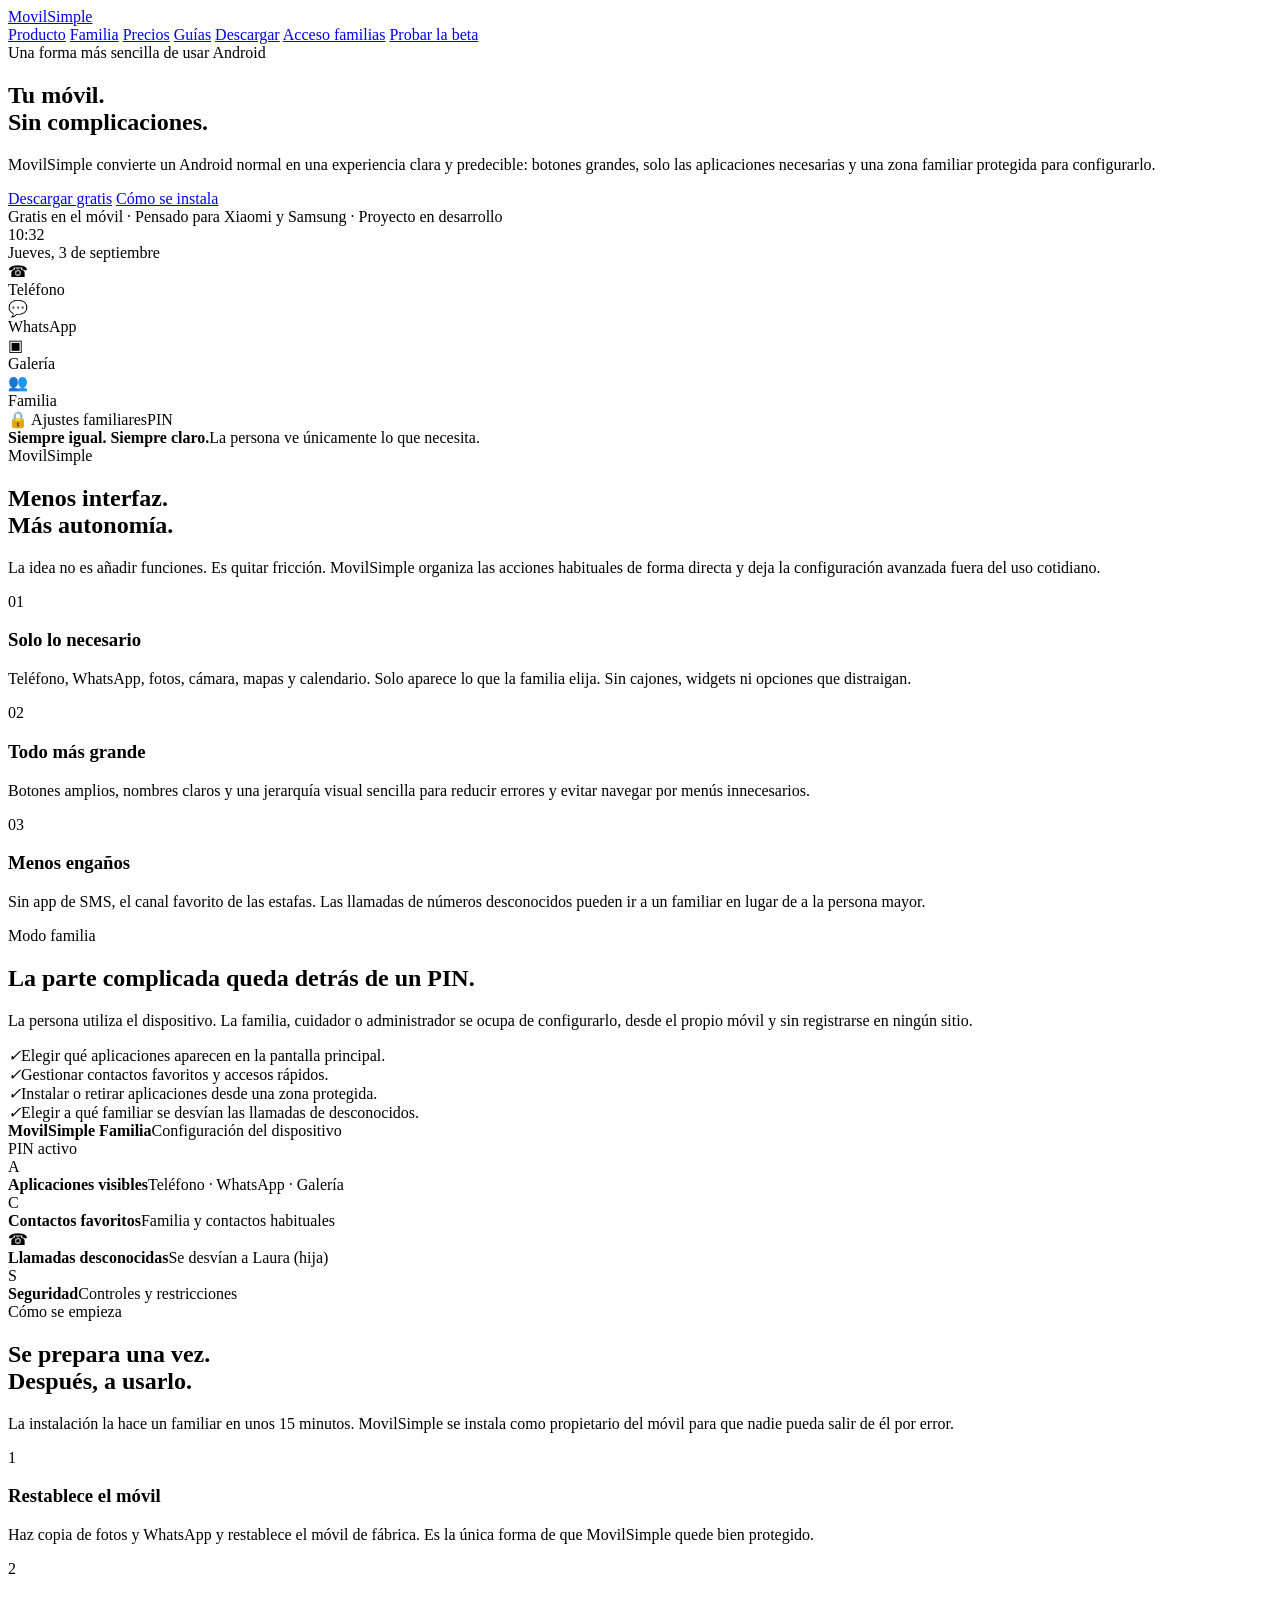
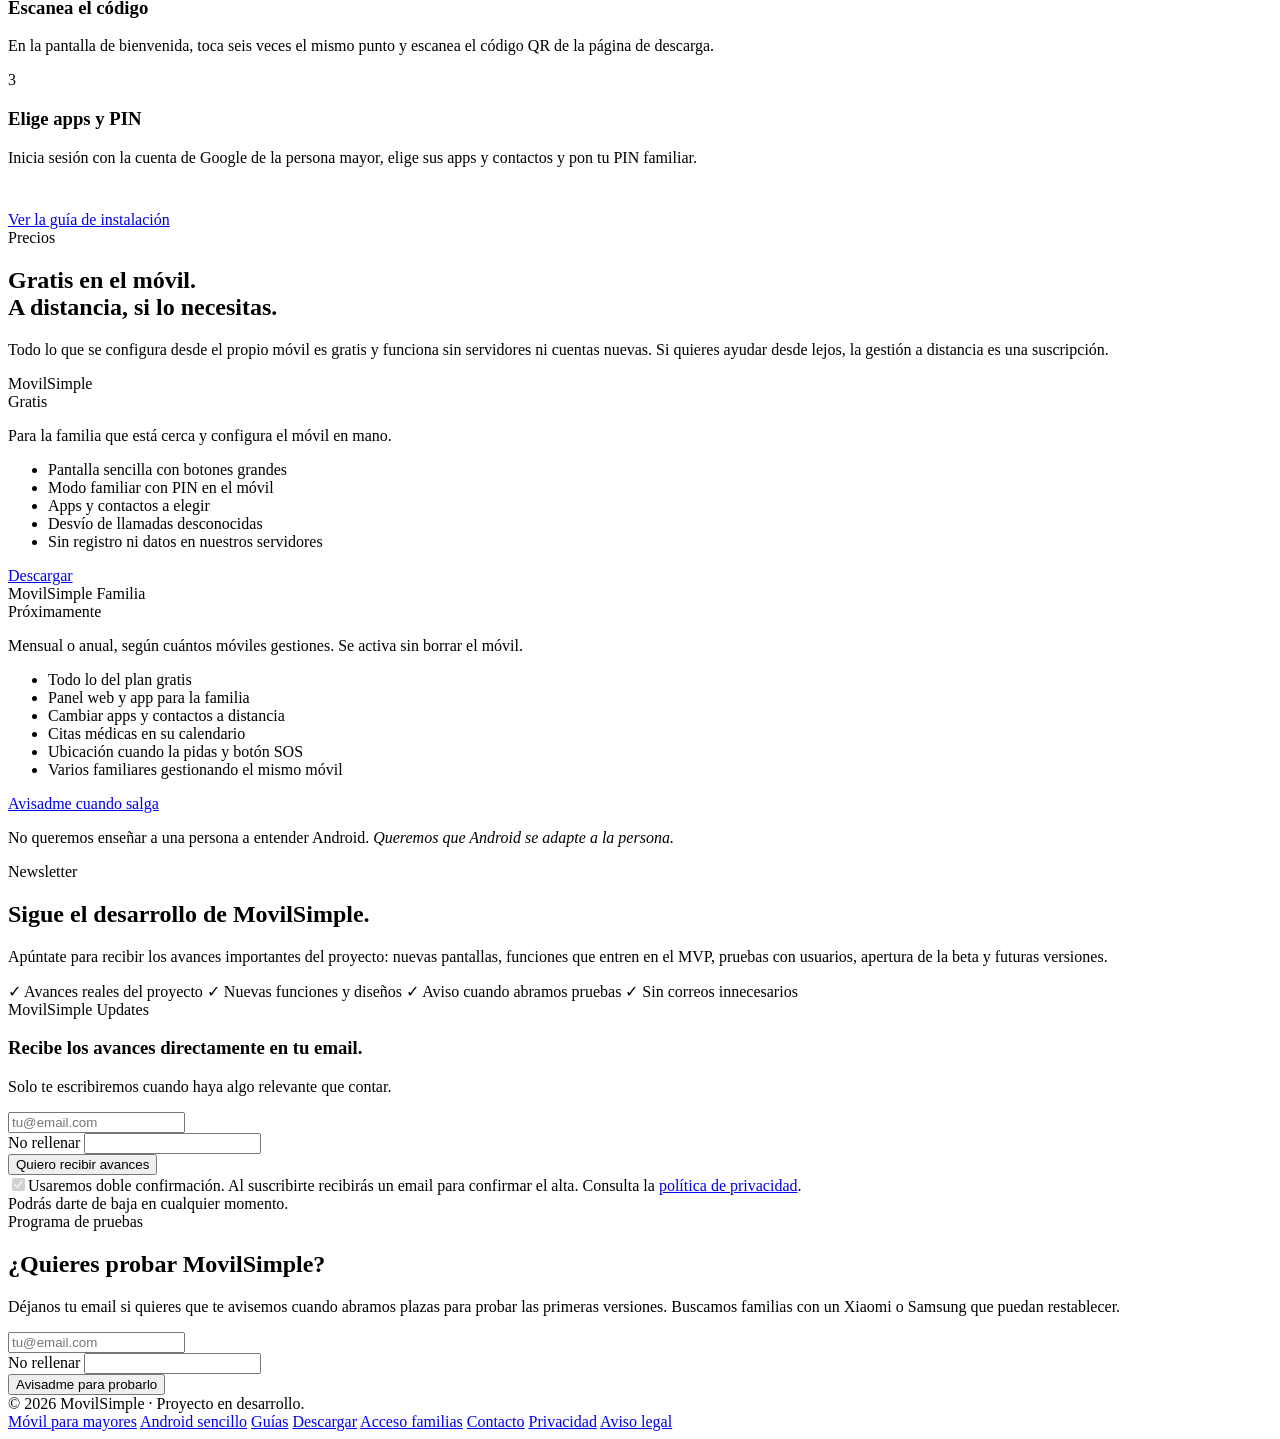
==== web/sitio/index.html @ e92abe8f "Web: portada con precios y descarga, guía de instalación y panel provisional Co-Authored-By: Claude " ====
<!doctype html>
<html lang="es">
<head>
<meta charset="utf-8">
<meta name="viewport" content="width=device-width,initial-scale=1">
<meta name="description" content="MovilSimple convierte un Android normal en un móvil sencillo para mayores: botones grandes, solo las apps necesarias y un modo familiar con PIN. Gratis. Gestión a distancia opcional para la familia.">
<meta name="robots" content="index,follow">
<title>MovilSimple — Android sencillo para mayores y familias</title>
<meta name="theme-color" content="#ffffff">
<link rel="canonical" href="https://movilsimple.com/">
<link rel="icon" type="image/png" sizes="32x32" href="/assets/favicon-32.png">
<link rel="apple-touch-icon" href="/assets/apple-touch-icon.png">
<link rel="manifest" href="/manifest.webmanifest">
<meta property="og:type" content="website">
<meta property="og:title" content="MovilSimple — Android sencillo para mayores y familias">
<meta property="og:description" content="Un Android claro y predecible para mayores, con una zona familiar protegida. Gratis, y con gestión a distancia opcional.">
<meta property="og:url" content="https://movilsimple.com/">
<meta property="og:image" content="https://movilsimple.com/assets/og-movilsimple.jpg">
<meta name="twitter:card" content="summary_large_image">
<meta name="twitter:title" content="MovilSimple — Android sencillo para mayores y familias">
<meta name="twitter:description" content="Un Android claro y predecible para mayores, con una zona familiar protegida.">
<script type="application/ld+json">{"@context":"https://schema.org","@type":"Organization","name":"MovilSimple","url":"https://movilsimple.com/","logo":"https://movilsimple.com/assets/movilsimple-logo.png","email":"hola@movilsimple.com","description":"MovilSimple desarrolla una interfaz Android más clara, sencilla y predecible, con una zona familiar protegida para configurar el dispositivo."}</script>
<link rel="stylesheet" href="/assets/sitio.css">
</head>
<body>
<header>
  <div class="container nav">
    <a class="wordmark" href="/"><span class="m">Movil</span>Simple</a>
    <nav class="navlinks">
      <a href="#producto">Producto</a>
      <a href="#familia">Familia</a>
      <a href="#precios">Precios</a>
      <a href="/guias/">Guías</a>
      <a href="/descargar/">Descargar</a>
      <a href="https://app.movilsimple.com/">Acceso familias</a>
      <a class="navcta" href="#beta">Probar la beta</a>
    </nav>
  </div>
</header>

<main>
<section class="hero">
  <div class="container hero-grid">
    <div>
      <div class="eyebrow">Una forma más sencilla de usar Android</div>
      <h1>Tu móvil.<br><span class="blue">Sin complicaciones.</span></h1>
      <p class="lead">MovilSimple convierte un Android normal en una experiencia clara y predecible: botones grandes, solo las aplicaciones necesarias y una zona familiar protegida para configurarlo.</p>
      <div class="actions">
        <a class="btn btn-dark" href="/descargar/">Descargar gratis</a>
        <a class="btn btn-light" href="#empezar">Cómo se instala</a>
      </div>
      <div class="hero-note">Gratis en el móvil · Pensado para Xiaomi y Samsung · Proyecto en desarrollo</div>
    </div>

    <div class="mock-shell">
      <div class="glow"></div>
      <div class="phone">
        <div class="speaker"></div>
        <div class="time">10:32</div>
        <div class="date">Jueves, 3 de septiembre</div>
        <div class="grid">
          <div class="tile t1"><div class="sq">☎</div><span>Teléfono</span></div>
          <div class="tile t2"><div class="sq">💬</div><span>WhatsApp</span></div>
          <div class="tile t3"><div class="sq">▣</div><span>Galería</span></div>
          <div class="tile t4"><div class="sq">👥</div><span>Familia</span></div>
        </div>
        <div class="familybar"><span>🔒 Ajustes familiares</span><span>PIN</span></div>
      </div>
      <div class="floating"><strong>Siempre igual. Siempre claro.</strong><span>La persona ve únicamente lo que necesita.</span></div>
    </div>
  </div>
</section>

<section class="section" id="producto">
  <div class="container">
    <div class="kicker">MovilSimple</div>
    <h2>Menos interfaz.<br>Más autonomía.</h2>
    <p class="section-intro">La idea no es añadir funciones. Es quitar fricción. MovilSimple organiza las acciones habituales de forma directa y deja la configuración avanzada fuera del uso cotidiano.</p>
    <div class="three">
      <div class="feature">
        <div class="feature-number">01</div>
        <h3>Solo lo necesario</h3>
        <p>Teléfono, WhatsApp, fotos, cámara, mapas y calendario. Solo aparece lo que la familia elija. Sin cajones, widgets ni opciones que distraigan.</p>
      </div>
      <div class="feature">
        <div class="feature-number">02</div>
        <h3>Todo más grande</h3>
        <p>Botones amplios, nombres claros y una jerarquía visual sencilla para reducir errores y evitar navegar por menús innecesarios.</p>
      </div>
      <div class="feature">
        <div class="feature-number">03</div>
        <h3>Menos engaños</h3>
        <p>Sin app de SMS, el canal favorito de las estafas. Las llamadas de números desconocidos pueden ir a un familiar en lugar de a la persona mayor.</p>
      </div>
    </div>
  </div>
</section>

<section class="section gray" id="familia">
  <div class="container family-section">
    <div>
      <div class="kicker">Modo familia</div>
      <h2>La parte complicada queda detrás de un PIN.</h2>
      <p class="section-intro">La persona utiliza el dispositivo. La familia, cuidador o administrador se ocupa de configurarlo, desde el propio móvil y sin registrarse en ningún sitio.</p>
      <div class="checks">
        <div class="check"><i>✓</i><span>Elegir qué aplicaciones aparecen en la pantalla principal.</span></div>
        <div class="check"><i>✓</i><span>Gestionar contactos favoritos y accesos rápidos.</span></div>
        <div class="check"><i>✓</i><span>Instalar o retirar aplicaciones desde una zona protegida.</span></div>
        <div class="check"><i>✓</i><span>Elegir a qué familiar se desvían las llamadas de desconocidos.</span></div>
      </div>
    </div>
    <div class="panel">
      <div class="panel-top">
        <div class="panel-title"><strong>MovilSimple Familia</strong><span>Configuración del dispositivo</span></div>
        <div class="pin">PIN activo</div>
      </div>
      <div class="panel-list">
        <div class="row"><div class="badge">A</div><div><strong>Aplicaciones visibles</strong><span>Teléfono · WhatsApp · Galería</span></div></div>
        <div class="row"><div class="badge">C</div><div><strong>Contactos favoritos</strong><span>Familia y contactos habituales</span></div></div>
        <div class="row"><div class="badge">☎</div><div><strong>Llamadas desconocidas</strong><span>Se desvían a Laura (hija)</span></div></div>
        <div class="row"><div class="badge">S</div><div><strong>Seguridad</strong><span>Controles y restricciones</span></div></div>
      </div>
    </div>
  </div>
</section>

<section class="section" id="empezar">
  <div class="container">
    <div class="kicker">Cómo se empieza</div>
    <h2>Se prepara una vez.<br>Después, a usarlo.</h2>
    <p class="section-intro">La instalación la hace un familiar en unos 15 minutos. MovilSimple se instala como propietario del móvil para que nadie pueda salir de él por error.</p>
    <div class="steps">
      <div class="step">
        <div class="step-n">1</div>
        <h3>Restablece el móvil</h3>
        <p>Haz copia de fotos y WhatsApp y restablece el móvil de fábrica. Es la única forma de que MovilSimple quede bien protegido.</p>
      </div>
      <div class="step">
        <div class="step-n">2</div>
        <h3>Escanea el código</h3>
        <p>En la pantalla de bienvenida, toca seis veces el mismo punto y escanea el código QR de la página de descarga.</p>
      </div>
      <div class="step">
        <div class="step-n">3</div>
        <h3>Elige apps y PIN</h3>
        <p>Inicia sesión con la cuenta de Google de la persona mayor, elige sus apps y contactos y pon tu PIN familiar.</p>
      </div>
    </div>
    <div class="actions" style="margin-top:44px">
      <a class="btn btn-dark" href="/descargar/">Ver la guía de instalación</a>
    </div>
  </div>
</section>

<section class="section gray" id="precios">
  <div class="container">
    <div class="kicker">Precios</div>
    <h2>Gratis en el móvil.<br>A distancia, si lo necesitas.</h2>
    <p class="section-intro">Todo lo que se configura desde el propio móvil es gratis y funciona sin servidores ni cuentas nuevas. Si quieres ayudar desde lejos, la gestión a distancia es una suscripción.</p>
    <div class="plans">
      <div class="plan">
        <div class="plan-name">MovilSimple</div>
        <div class="plan-price">Gratis</div>
        <p class="plan-desc">Para la familia que está cerca y configura el móvil en mano.</p>
        <ul class="plan-list">
          <li>Pantalla sencilla con botones grandes</li>
          <li>Modo familiar con PIN en el móvil</li>
          <li>Apps y contactos a elegir</li>
          <li>Desvío de llamadas desconocidas</li>
          <li>Sin registro ni datos en nuestros servidores</li>
        </ul>
        <a class="btn btn-light" href="/descargar/">Descargar</a>
      </div>
      <div class="plan plan-main">
        <div class="plan-name">MovilSimple Familia</div>
        <div class="plan-price">Próximamente</div>
        <p class="plan-desc">Mensual o anual, según cuántos móviles gestiones. Se activa sin borrar el móvil.</p>
        <ul class="plan-list">
          <li>Todo lo del plan gratis</li>
          <li>Panel web y app para la familia</li>
          <li>Cambiar apps y contactos a distancia</li>
          <li>Citas médicas en su calendario</li>
          <li>Ubicación cuando la pidas y botón SOS</li>
          <li>Varios familiares gestionando el mismo móvil</li>
        </ul>
        <a class="btn btn-dark" href="#beta">Avisadme cuando salga</a>
      </div>
    </div>
  </div>
</section>

<section class="statement">
  <div class="container">
    <p>No queremos enseñar a una persona a entender Android. <em>Queremos que Android se adapte a la persona.</em></p>
  </div>
</section>

<section class="section" id="newsletter">
  <div class="container">
    <div class="newsletter-block">
      <div class="newsletter-copy">
        <div class="kicker">Newsletter</div>
        <h2>Sigue el desarrollo de MovilSimple.</h2>
        <p class="section-intro">Apúntate para recibir los avances importantes del proyecto: nuevas pantallas, funciones que entren en el MVP, pruebas con usuarios, apertura de la beta y futuras versiones.</p>
        <div class="newsletter-points">
          <span>✓ Avances reales del proyecto</span>
          <span>✓ Nuevas funciones y diseños</span>
          <span>✓ Aviso cuando abramos pruebas</span>
          <span>✓ Sin correos innecesarios</span>
        </div>
      </div>
      <div class="newsletter-card">
        <div class="newsletter-badge">MovilSimple Updates</div>
        <h3>Recibe los avances directamente en tu email.</h3>
        <p>Solo te escribiremos cuando haya algo relevante que contar.</p>
        <form class="newsletter-form" data-subscribe data-source="newsletter">
          <label style="position:absolute;left:-9999px" for="project-email">Correo electrónico</label>
          <input type="email" id="project-email" name="email" autocomplete="email" placeholder="tu@email.com" required>
          <div class="honeypot" aria-hidden="true"><label>No rellenar <input name="website" tabindex="-1" autocomplete="off"></label></div>
          <input type="checkbox" name="consent" required checked style="position:absolute;left:-9999px" aria-label="Acepto recibir novedades de MovilSimple">
          <button class="btn btn-dark" type="submit">Quiero recibir avances</button>
          <div class="newsletter-status status" aria-live="polite"></div>
        </form>
        <label class="form-consent"><input type="checkbox" name="newsletter-consent-view" checked disabled><span>Usaremos doble confirmación. Al suscribirte recibirás un email para confirmar el alta. Consulta la <a href="/privacidad.html">política de privacidad</a>.</span></label>
        <div class="newsletter-privacy">Podrás darte de baja en cualquier momento.</div>
      </div>
    </div>
  </div>
</section>

<section class="beta" id="beta">
  <div class="container">
    <div class="beta-card">
      <div>
        <div class="kicker">Programa de pruebas</div>
        <h2>¿Quieres probar MovilSimple?</h2>
        <p>Déjanos tu email si quieres que te avisemos cuando abramos plazas para probar las primeras versiones. Buscamos familias con un Xiaomi o Samsung que puedan restablecer.</p>
      </div>
      <div>
        <form class="form" data-subscribe data-source="beta">
          <label style="position:absolute;left:-9999px" for="beta-email">Correo electrónico</label>
          <input type="email" id="beta-email" name="email" autocomplete="email" placeholder="tu@email.com" required>
          <div class="honeypot" aria-hidden="true"><label>No rellenar <input name="website" tabindex="-1" autocomplete="off"></label></div>
          <input type="checkbox" name="consent" required checked style="position:absolute;left:-9999px" aria-label="Acepto recibir el aviso de apertura de la beta">
          <button class="btn btn-dark" type="submit">Avisadme para probarlo</button>
          <div class="status" aria-live="polite"></div>
        </form>
      </div>
    </div>
  </div>
</section>
</main>

<footer>
  <div class="container footer">
    <div>© 2026 MovilSimple · Proyecto en desarrollo.</div>
    <div class="footerlinks">
      <a href="/movil-para-mayores/">Móvil para mayores</a>
      <a href="/android-para-mayores/">Android sencillo</a>
      <a href="/guias/">Guías</a>
      <a href="/descargar/">Descargar</a>
      <a href="https://app.movilsimple.com/">Acceso familias</a>
      <a href="/contacto.html">Contacto</a>
      <a href="/privacidad.html">Privacidad</a>
      <a href="/aviso-legal.html">Aviso legal</a>
    </div>
  </div>
</footer>

<script src="/assets/app.js" defer></script>
</body>
</html>
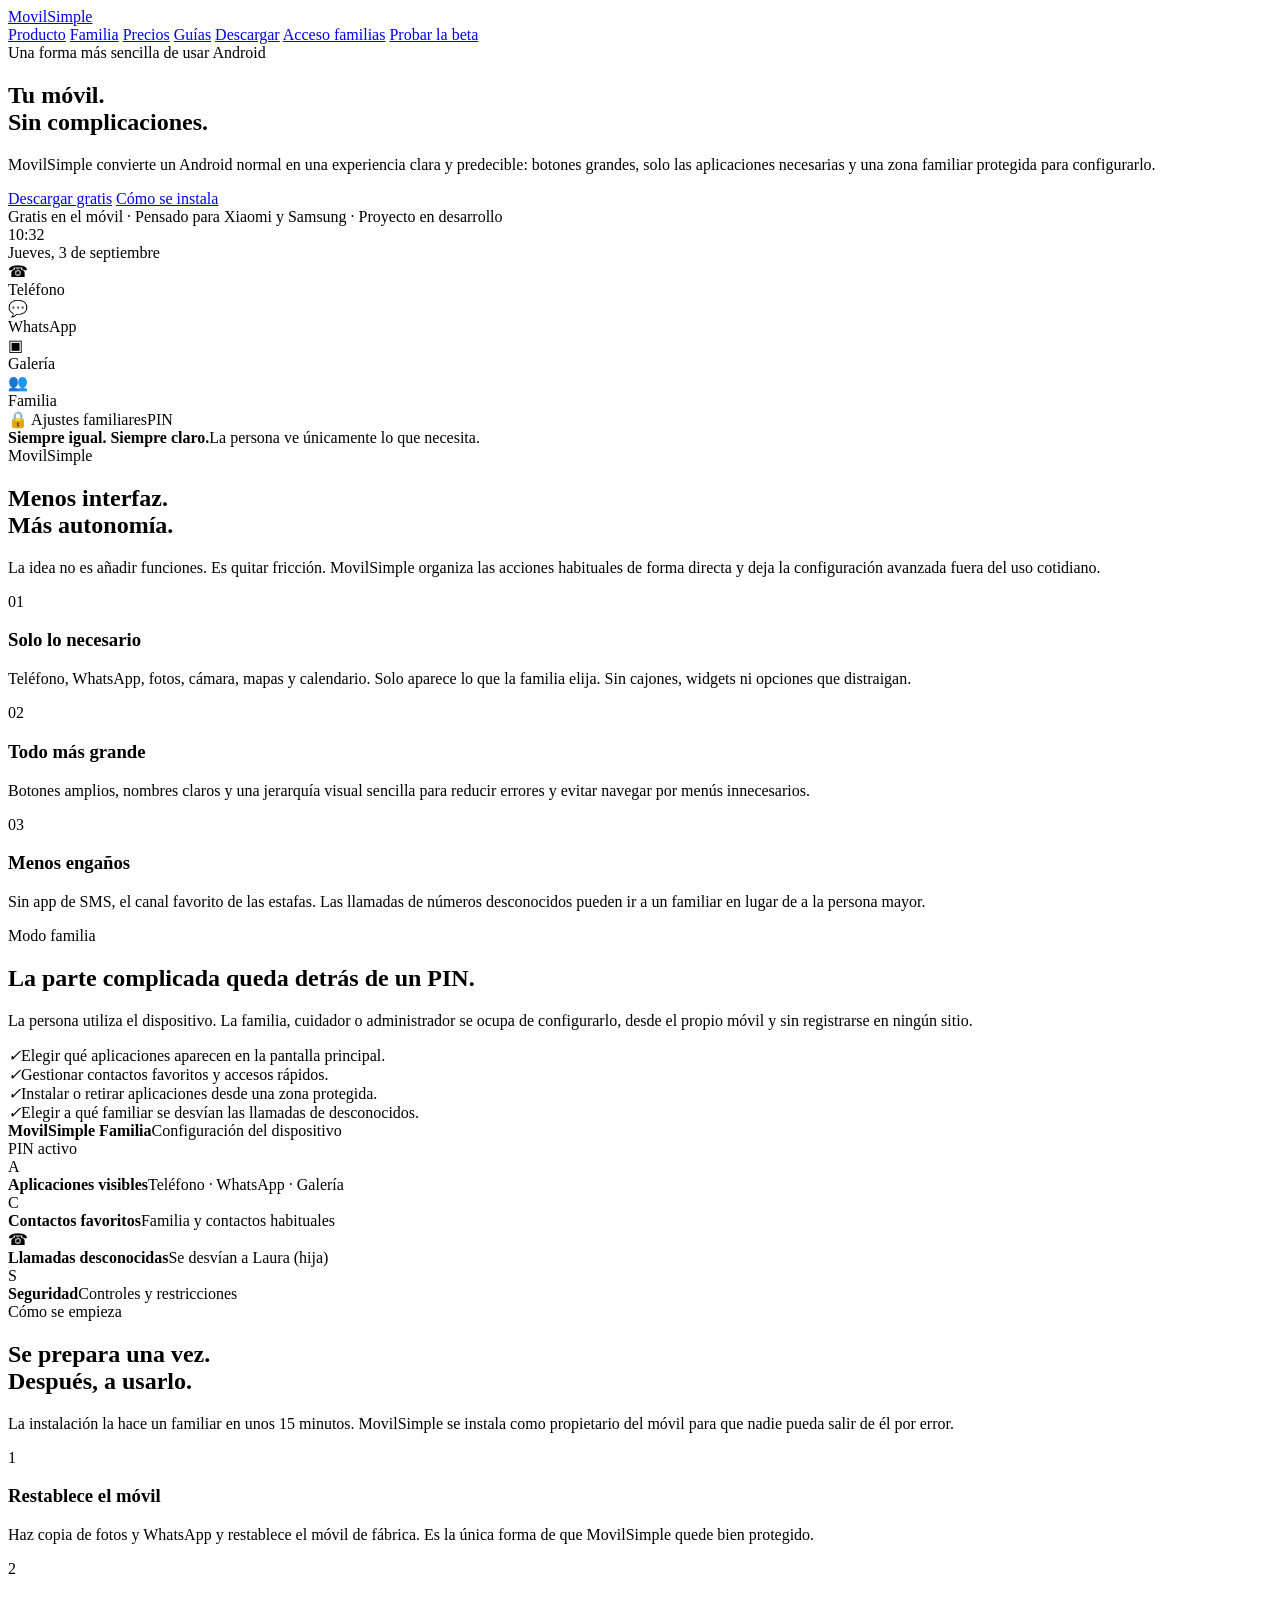
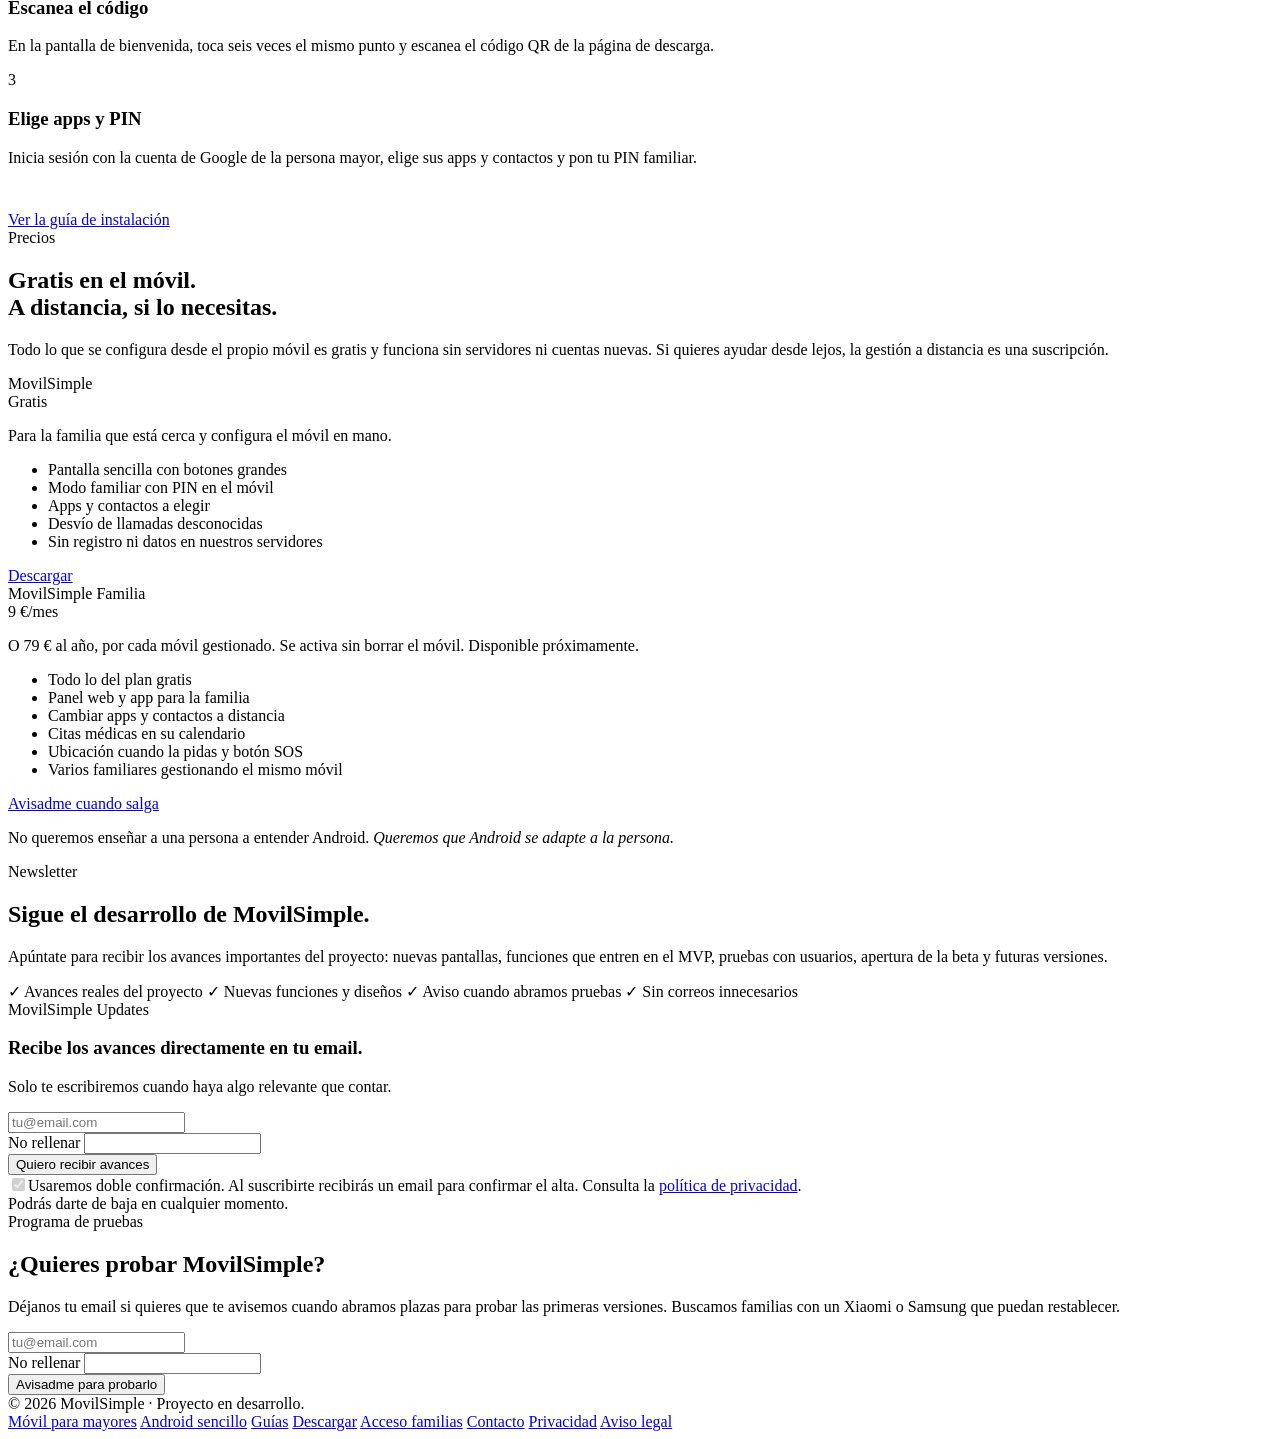
==== commit 19e28f9d: "Web: precios orientativos de la suscripción (9 €/mes o 79 €/año) Co-Authored-By: Claude Opus 5.5 <no" ====
--- a/web/sitio/index.html
+++ b/web/sitio/index.html
@@ -173,8 +173,8 @@
       </div>
       <div class="plan plan-main">
         <div class="plan-name">MovilSimple Familia</div>
-        <div class="plan-price">Próximamente</div>
-        <p class="plan-desc">Mensual o anual, según cuántos móviles gestiones. Se activa sin borrar el móvil.</p>
+        <div class="plan-price">9 €<span class="plan-per">/mes</span></div>
+        <p class="plan-desc">O 79 € al año, por cada móvil gestionado. Se activa sin borrar el móvil. Disponible próximamente.</p>
         <ul class="plan-list">
           <li>Todo lo del plan gratis</li>
           <li>Panel web y app para la familia</li>
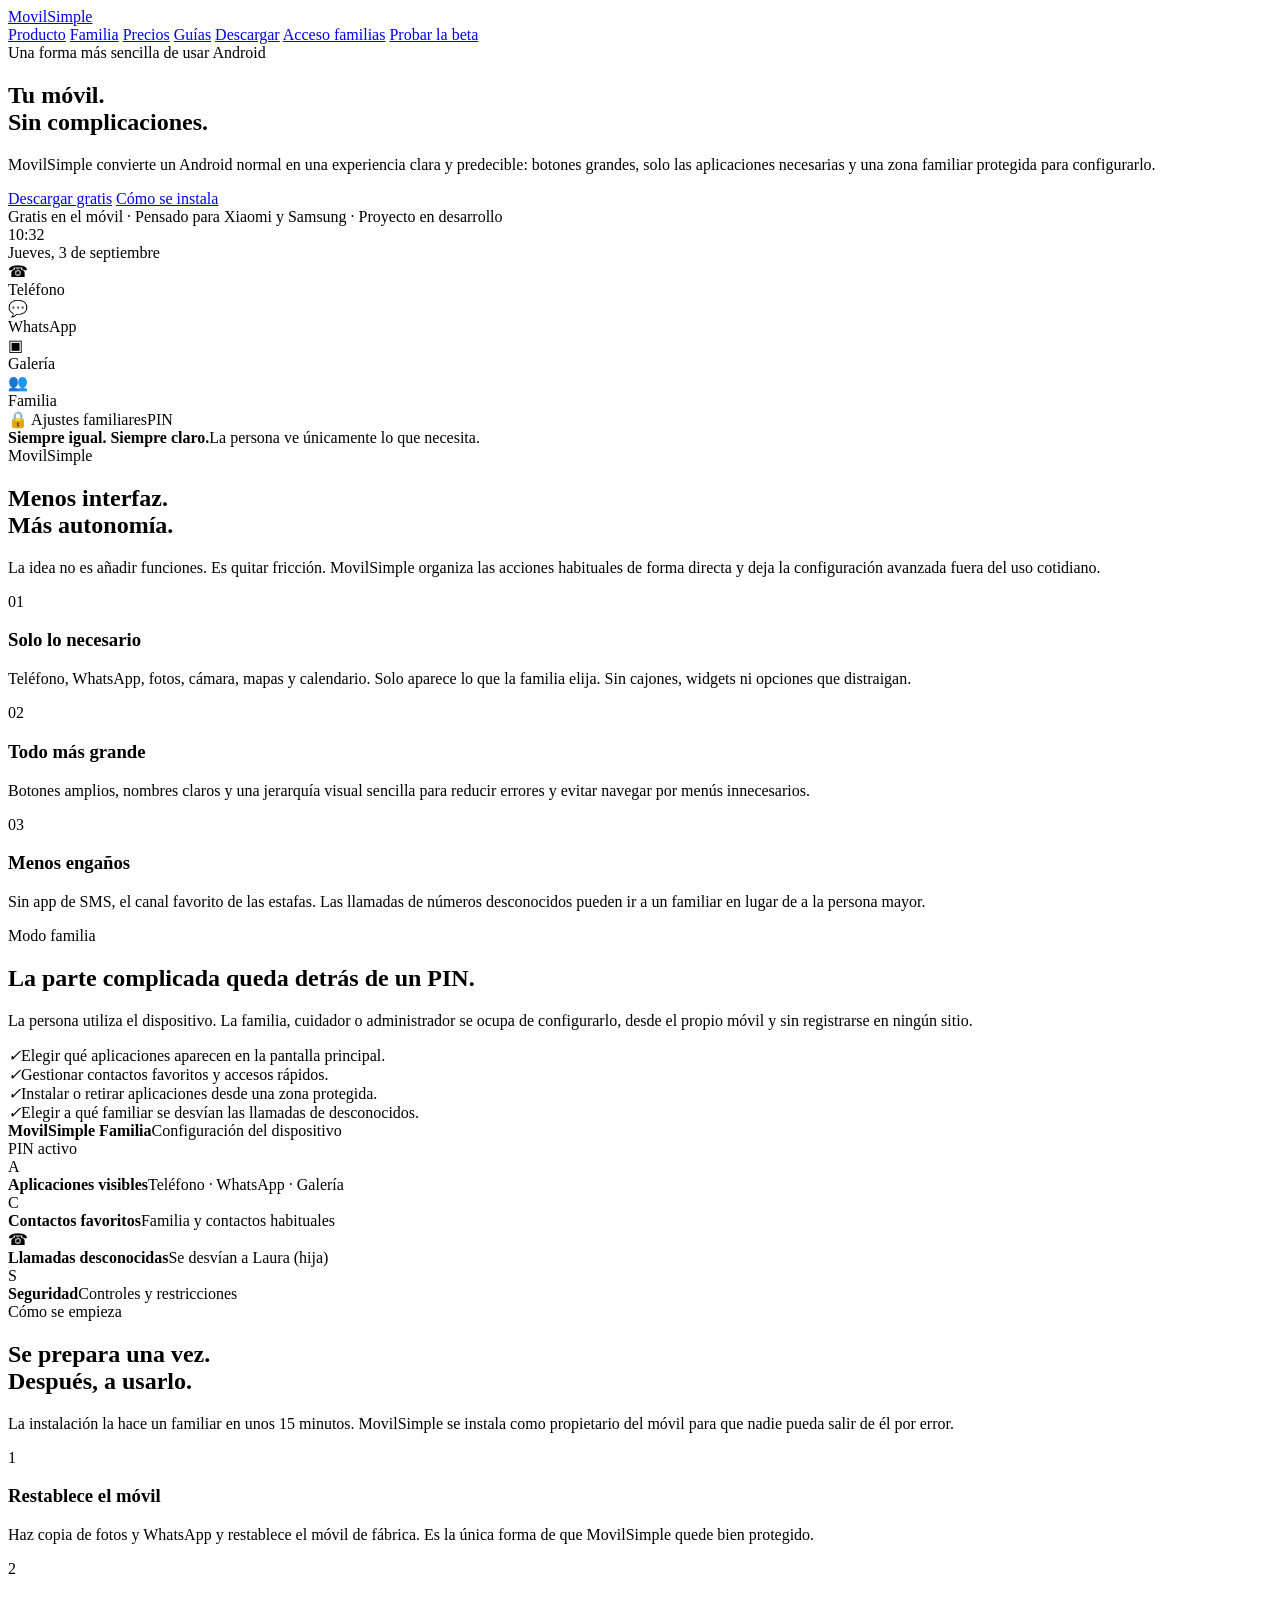
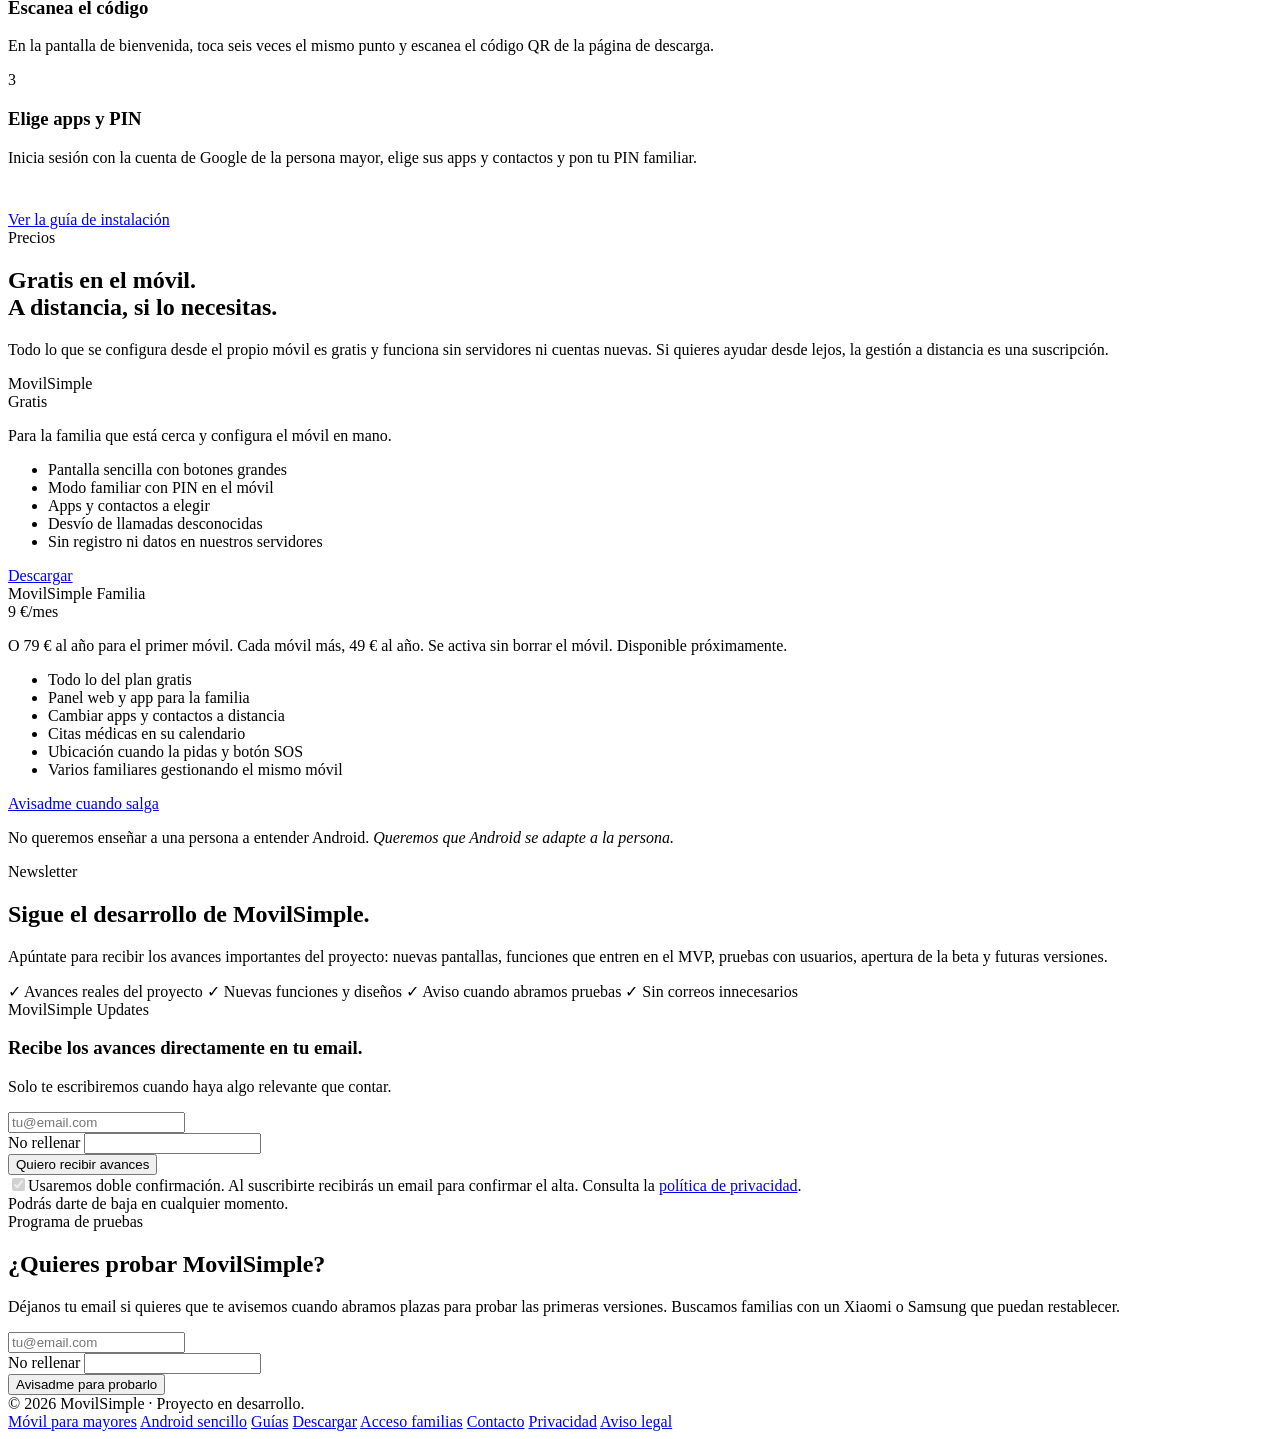
==== commit d0f495dc: "Web: precio del móvil adicional (49 €/año) Co-Authored-By: Claude Opus 5.5 <noreply@anthropic.com> C" ====
--- a/web/sitio/index.html
+++ b/web/sitio/index.html
@@ -174,7 +174,7 @@
       <div class="plan plan-main">
         <div class="plan-name">MovilSimple Familia</div>
         <div class="plan-price">9 €<span class="plan-per">/mes</span></div>
-        <p class="plan-desc">O 79 € al año, por cada móvil gestionado. Se activa sin borrar el móvil. Disponible próximamente.</p>
+        <p class="plan-desc">O 79 € al año para el primer móvil. Cada móvil más, 49 € al año. Se activa sin borrar el móvil. Disponible próximamente.</p>
         <ul class="plan-list">
           <li>Todo lo del plan gratis</li>
           <li>Panel web y app para la familia</li>
